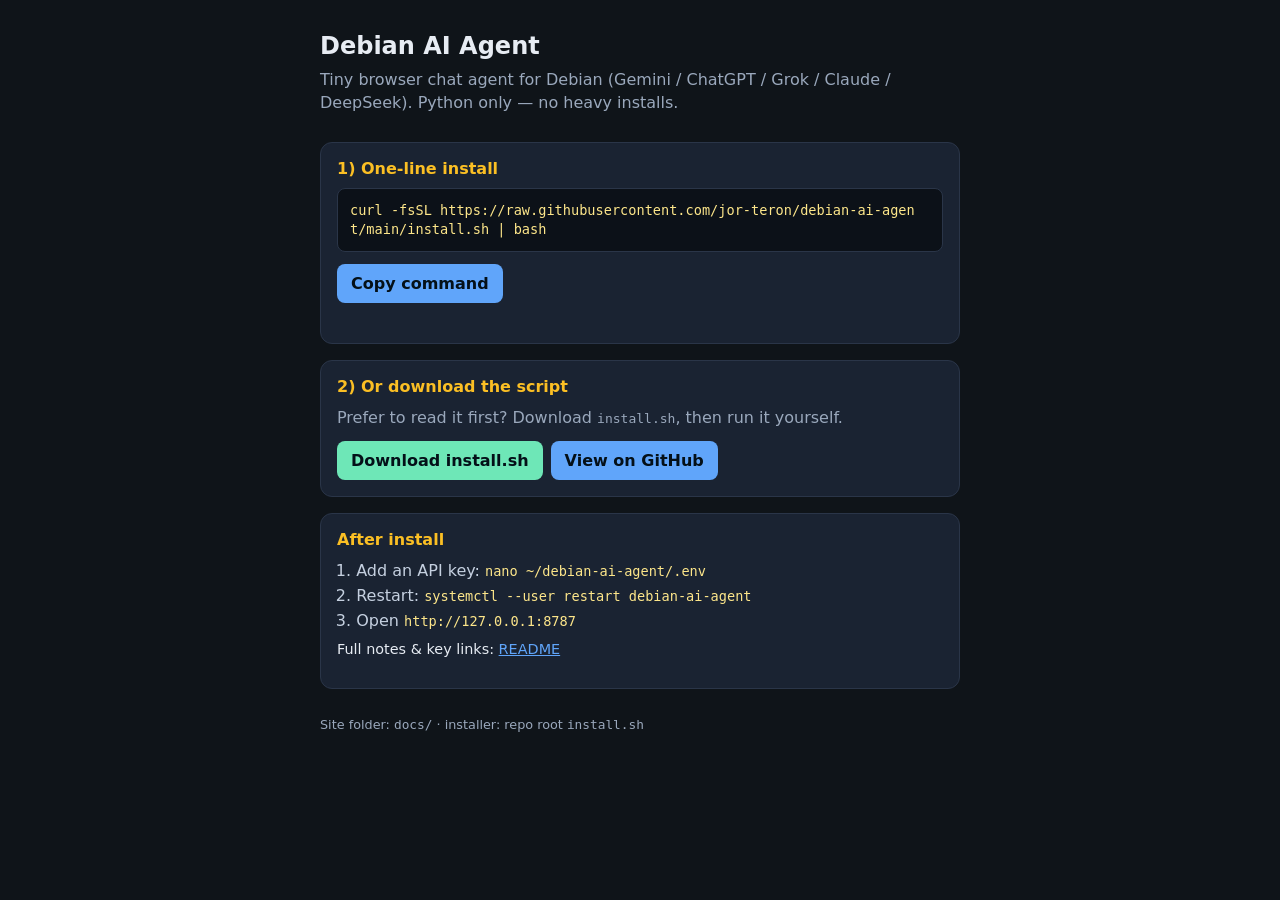
==== docs/index.html @ 088ff73a "Release v0.1.13: one-line install + GitHub Pages landing Add install.sh and docs/index.html with cop" ====
<!DOCTYPE html>
<html lang="en">
<head>
  <meta charset="utf-8"/>
  <meta name="viewport" content="width=device-width, initial-scale=1"/>
  <meta name="color-scheme" content="dark"/>
  <meta name="theme-color" content="#0f1419"/>
  <title>Debian AI Agent — install</title>
  <style>
    :root { color-scheme: dark; }
    * { box-sizing: border-box; }
    body {
      margin: 0; min-height: 100vh;
      font-family: system-ui, sans-serif;
      background: #0f1419; color: #e7ecf3;
      display: flex; flex-direction: column; align-items: center;
      padding: 32px 16px 48px;
    }
    main { width: 100%; max-width: 640px; }
    h1 { font-size: 1.5rem; margin: 0 0 8px; }
    .sub { color: #9aa8bc; margin: 0 0 28px; line-height: 1.45; }
    .card {
      background: #1a2332; border: 1px solid #2a3548;
      border-radius: 12px; padding: 16px; margin-bottom: 16px;
    }
    .card h2 { font-size: 1rem; margin: 0 0 10px; color: #fbbf24; }
    .cmd {
      display: block; width: 100%;
      font-family: ui-monospace, SFMono-Regular, Menlo, Consolas, monospace;
      font-size: .85rem; line-height: 1.4;
      background: #0c1118; color: #fde68a;
      border: 1px solid #2a3548; border-radius: 8px;
      padding: 12px; white-space: pre-wrap; word-break: break-all;
    }
    .row { display: flex; flex-wrap: wrap; gap: 8px; margin-top: 12px; }
    button, a.btn {
      appearance: none; border: none; cursor: pointer;
      font: inherit; font-weight: 600;
      padding: 10px 14px; border-radius: 8px;
      text-decoration: none; display: inline-block;
      color: #041018; background: #60a5fa;
    }
    button.secondary, a.btn.secondary { background: #6ee7b7; }
    button:active { opacity: .85; }
    #copied { font-size: .8rem; color: #6ee7b7; min-height: 1.2em; margin-top: 8px; }
    ol { margin: 0; padding-left: 1.2rem; color: #c5d0e0; line-height: 1.55; }
    ol code { font-size: .85rem; color: #fde68a; }
    .links { margin-top: 8px; font-size: .9rem; }
    .links a { color: #60a5fa; }
    footer { margin-top: 28px; color: #9aa8bc; font-size: .8rem; }
  </style>
</head>
<body>
<main>
  <h1>Debian AI Agent</h1>
  <p class="sub">Tiny browser chat agent for Debian (Gemini / ChatGPT / Grok / Claude / DeepSeek). Python only — no heavy installs.</p>

  <div class="card">
    <h2>1) One-line install</h2>
    <code class="cmd" id="cmd">curl -fsSL https://raw.githubusercontent.com/jor-teron/debian-ai-agent/main/install.sh | bash</code>
    <div class="row">
      <button type="button" id="copyBtn">Copy command</button>
    </div>
    <div id="copied"></div>
  </div>

  <div class="card">
    <h2>2) Or download the script</h2>
    <p class="sub" style="margin:0 0 12px">Prefer to read it first? Download <code>install.sh</code>, then run it yourself.</p>
    <div class="row">
      <a class="btn secondary" href="https://raw.githubusercontent.com/jor-teron/debian-ai-agent/main/install.sh" download="install.sh">Download install.sh</a>
      <a class="btn" href="https://github.com/jor-teron/debian-ai-agent">View on GitHub</a>
    </div>
  </div>

  <div class="card">
    <h2>After install</h2>
    <ol>
      <li>Add an API key: <code>nano ~/debian-ai-agent/.env</code></li>
      <li>Restart: <code>systemctl --user restart debian-ai-agent</code></li>
      <li>Open <code>http://127.0.0.1:8787</code></li>
    </ol>
    <p class="links">Full notes &amp; key links: <a href="https://github.com/jor-teron/debian-ai-agent#readme">README</a></p>
  </div>

  <footer>Site folder: <code>docs/</code> · installer: repo root <code>install.sh</code></footer>
</main>
<script>
(function () {
  var cmd = document.getElementById('cmd').textContent.trim();
  var out = document.getElementById('copied');
  document.getElementById('copyBtn').onclick = function () {
    function ok() { out.textContent = 'Copied.'; setTimeout(function () { out.textContent = ''; }, 2000); }
    if (navigator.clipboard && navigator.clipboard.writeText) {
      navigator.clipboard.writeText(cmd).then(ok).catch(function () {
        window.prompt('Copy this:', cmd);
      });
    } else {
      window.prompt('Copy this:', cmd);
    }
  };
})();
</script>
</body>
</html>
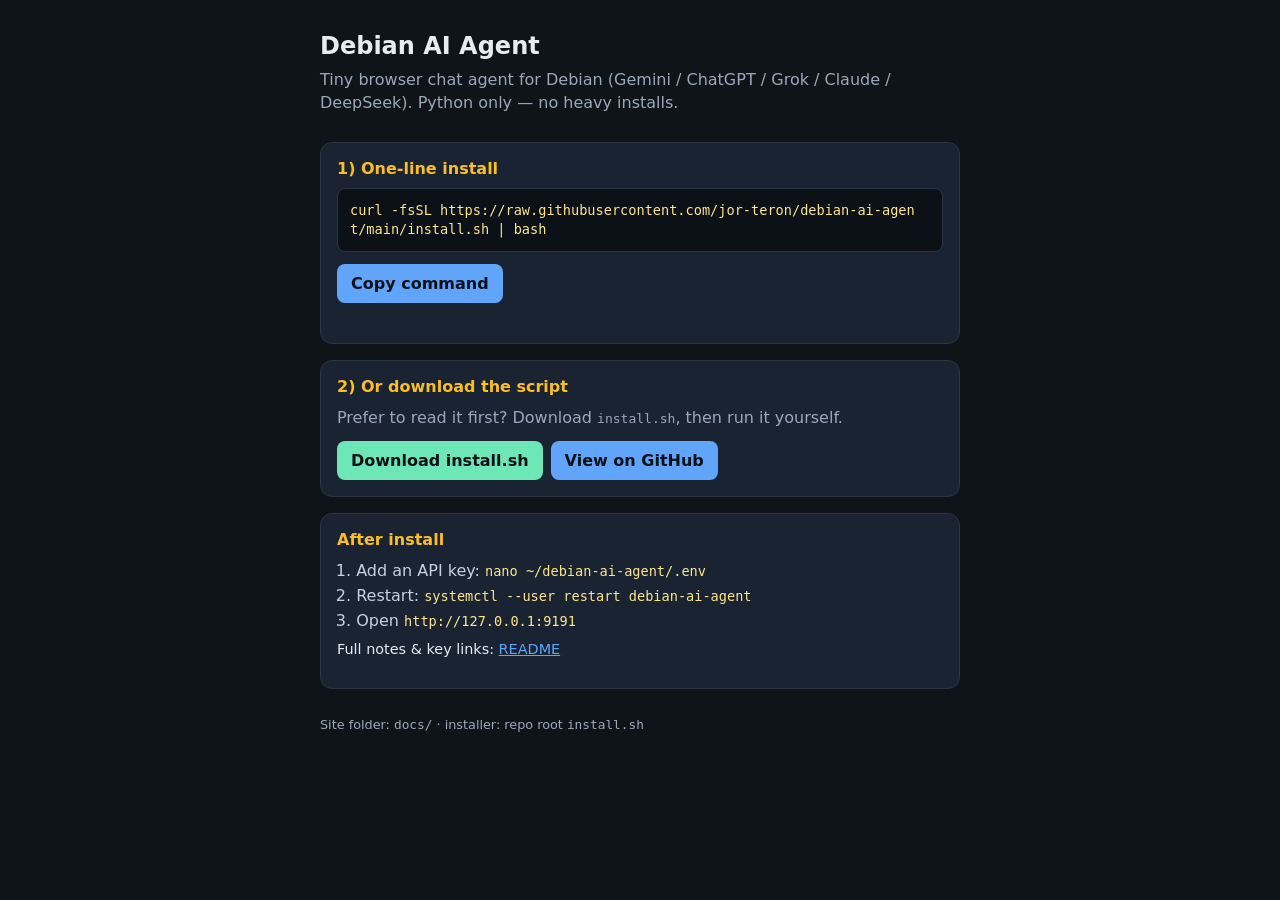
==== commit f5694279: "Release v0.1.14: port 9191, drop LAN/0.0.0.0 Localhost-only browser UI; remote access planned via Te" ====
--- a/docs/index.html
+++ b/docs/index.html
@@ -78,7 +78,7 @@
     <ol>
       <li>Add an API key: <code>nano ~/debian-ai-agent/.env</code></li>
       <li>Restart: <code>systemctl --user restart debian-ai-agent</code></li>
-      <li>Open <code>http://127.0.0.1:8787</code></li>
+      <li>Open <code>http://127.0.0.1:9191</code></li>
     </ol>
     <p class="links">Full notes &amp; key links: <a href="https://github.com/jor-teron/debian-ai-agent#readme">README</a></p>
   </div>
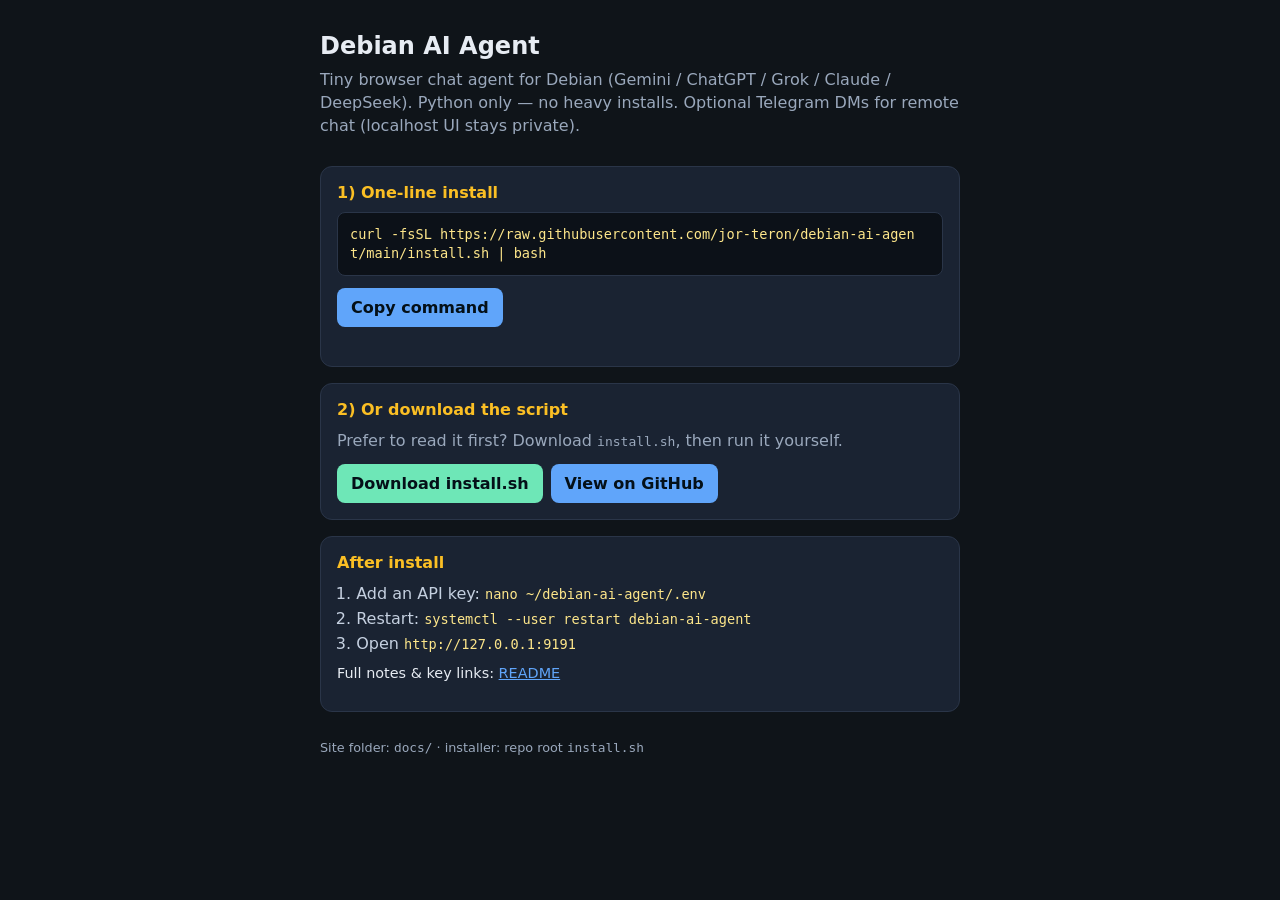
==== commit 63dcb209: "Release v0.1.15: optional Telegram DM bridge Long-poll Bot API, allow-list chat id, YES/NO shell con" ====
--- a/docs/index.html
+++ b/docs/index.html
@@ -53,7 +53,7 @@
 <body>
 <main>
   <h1>Debian AI Agent</h1>
-  <p class="sub">Tiny browser chat agent for Debian (Gemini / ChatGPT / Grok / Claude / DeepSeek). Python only — no heavy installs.</p>
+  <p class="sub">Tiny browser chat agent for Debian (Gemini / ChatGPT / Grok / Claude / DeepSeek). Python only — no heavy installs. Optional Telegram DMs for remote chat (localhost UI stays private).</p>
 
   <div class="card">
     <h2>1) One-line install</h2>
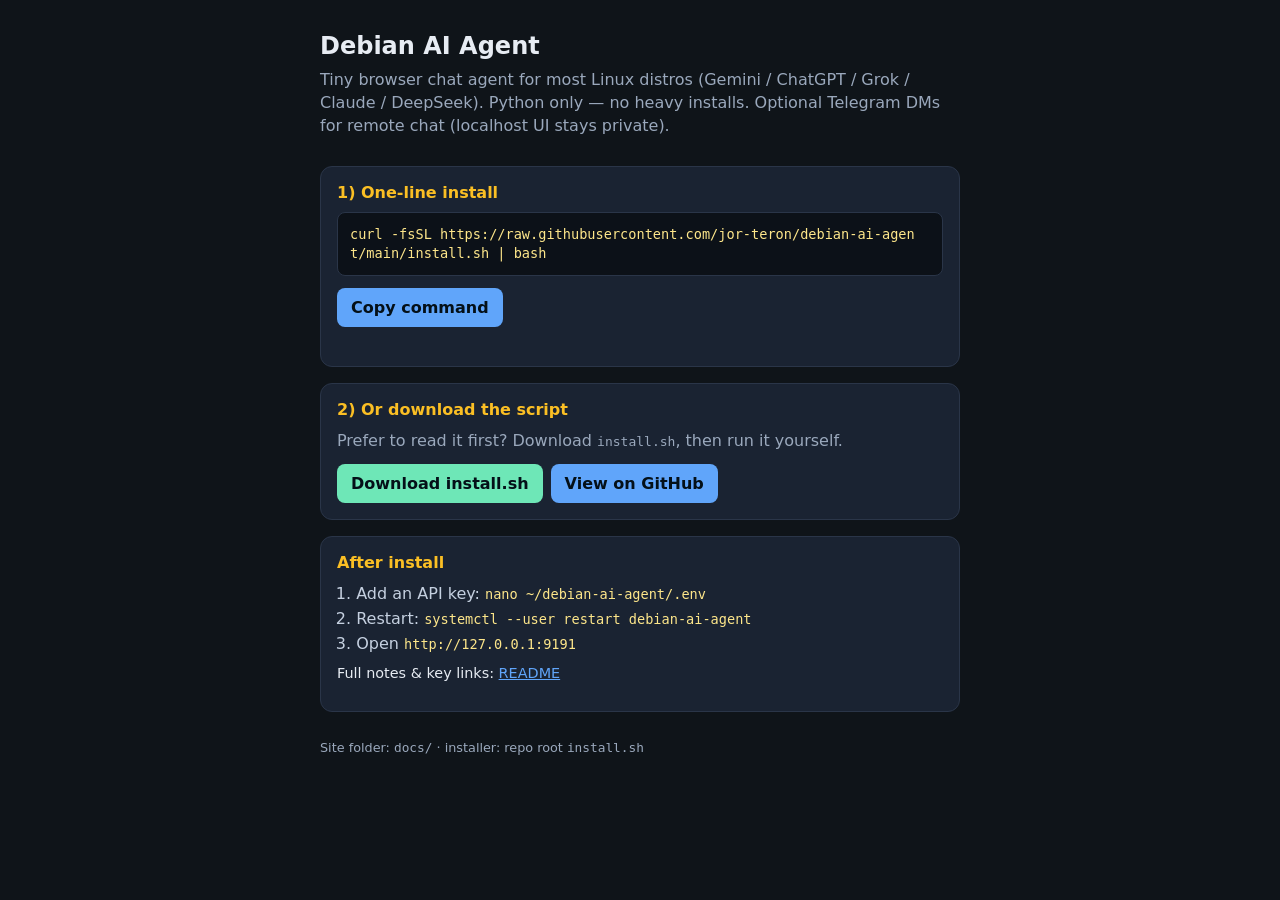
==== commit 9489942c: "Release v0.1.20: multi-distro install.sh Detect apt-get/dnf/yum/pacman/zypper/apk; manual fallback m" ====
--- a/docs/index.html
+++ b/docs/index.html
@@ -53,7 +53,7 @@
 <body>
 <main>
   <h1>Debian AI Agent</h1>
-  <p class="sub">Tiny browser chat agent for Debian (Gemini / ChatGPT / Grok / Claude / DeepSeek). Python only — no heavy installs. Optional Telegram DMs for remote chat (localhost UI stays private).</p>
+  <p class="sub">Tiny browser chat agent for most Linux distros (Gemini / ChatGPT / Grok / Claude / DeepSeek). Python only — no heavy installs. Optional Telegram DMs for remote chat (localhost UI stays private).</p>
 
   <div class="card">
     <h2>1) One-line install</h2>
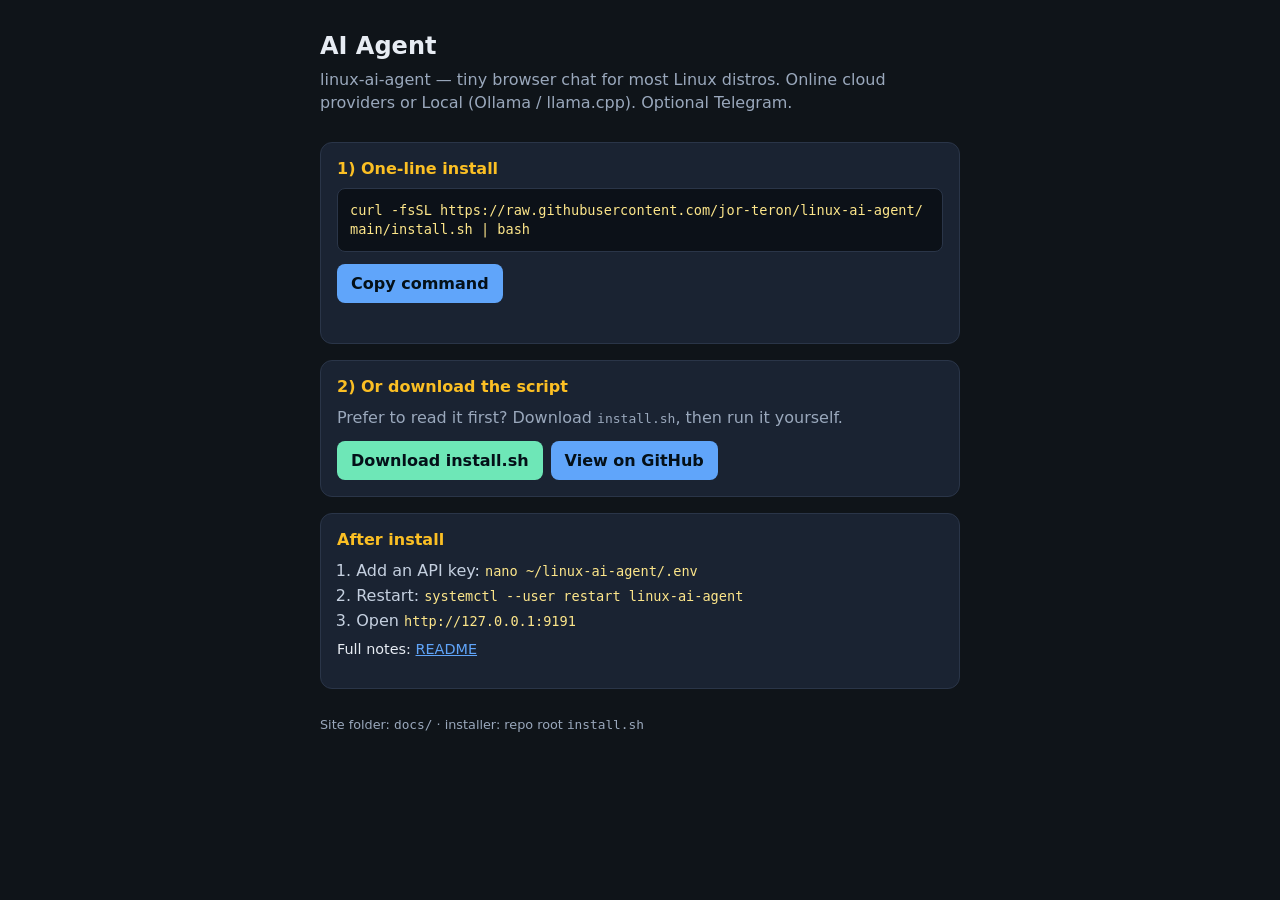
==== commit 4bec54ed: "Release v0.2.0 (32): rename linux-ai-agent, Online/Local, fancy install steps" ====
--- a/docs/index.html
+++ b/docs/index.html
@@ -5,7 +5,7 @@
   <meta name="viewport" content="width=device-width, initial-scale=1"/>
   <meta name="color-scheme" content="dark"/>
   <meta name="theme-color" content="#0f1419"/>
-  <title>Debian AI Agent — install</title>
+  <title>AI Agent / linux-ai-agent</title>
   <style>
     :root { color-scheme: dark; }
     * { box-sizing: border-box; }
@@ -52,12 +52,12 @@
 </head>
 <body>
 <main>
-  <h1>Debian AI Agent</h1>
-  <p class="sub">Tiny browser chat agent for most Linux distros (Gemini / ChatGPT / Grok / Claude / DeepSeek). Python only — no heavy installs. Optional Telegram DMs for remote chat (localhost UI stays private).</p>
+  <h1>AI Agent</h1>
+  <p class="sub">linux-ai-agent — tiny browser chat for most Linux distros. Online cloud providers or Local (Ollama / llama.cpp). Optional Telegram.</p>
 
   <div class="card">
     <h2>1) One-line install</h2>
-    <code class="cmd" id="cmd">curl -fsSL https://raw.githubusercontent.com/jor-teron/debian-ai-agent/main/install.sh | bash</code>
+    <code class="cmd" id="cmd">curl -fsSL https://raw.githubusercontent.com/jor-teron/linux-ai-agent/main/install.sh | bash</code>
     <div class="row">
       <button type="button" id="copyBtn">Copy command</button>
     </div>
@@ -68,19 +68,19 @@
     <h2>2) Or download the script</h2>
     <p class="sub" style="margin:0 0 12px">Prefer to read it first? Download <code>install.sh</code>, then run it yourself.</p>
     <div class="row">
-      <a class="btn secondary" href="https://raw.githubusercontent.com/jor-teron/debian-ai-agent/main/install.sh" download="install.sh">Download install.sh</a>
-      <a class="btn" href="https://github.com/jor-teron/debian-ai-agent">View on GitHub</a>
+      <a class="btn secondary" href="https://raw.githubusercontent.com/jor-teron/linux-ai-agent/main/install.sh" download="install.sh" target="_blank" rel="noopener noreferrer">Download install.sh</a>
+      <a class="btn" href="https://github.com/jor-teron/linux-ai-agent" target="_blank" rel="noopener noreferrer">View on GitHub</a>
     </div>
   </div>
 
   <div class="card">
     <h2>After install</h2>
     <ol>
-      <li>Add an API key: <code>nano ~/debian-ai-agent/.env</code></li>
-      <li>Restart: <code>systemctl --user restart debian-ai-agent</code></li>
+      <li>Add an API key: <code>nano ~/linux-ai-agent/.env</code></li>
+      <li>Restart: <code>systemctl --user restart linux-ai-agent</code></li>
       <li>Open <code>http://127.0.0.1:9191</code></li>
     </ol>
-    <p class="links">Full notes &amp; key links: <a href="https://github.com/jor-teron/debian-ai-agent#readme">README</a></p>
+    <p class="links">Full notes: <a href="https://github.com/jor-teron/linux-ai-agent#readme" target="_blank" rel="noopener noreferrer">README</a></p>
   </div>
 
   <footer>Site folder: <code>docs/</code> · installer: repo root <code>install.sh</code></footer>
